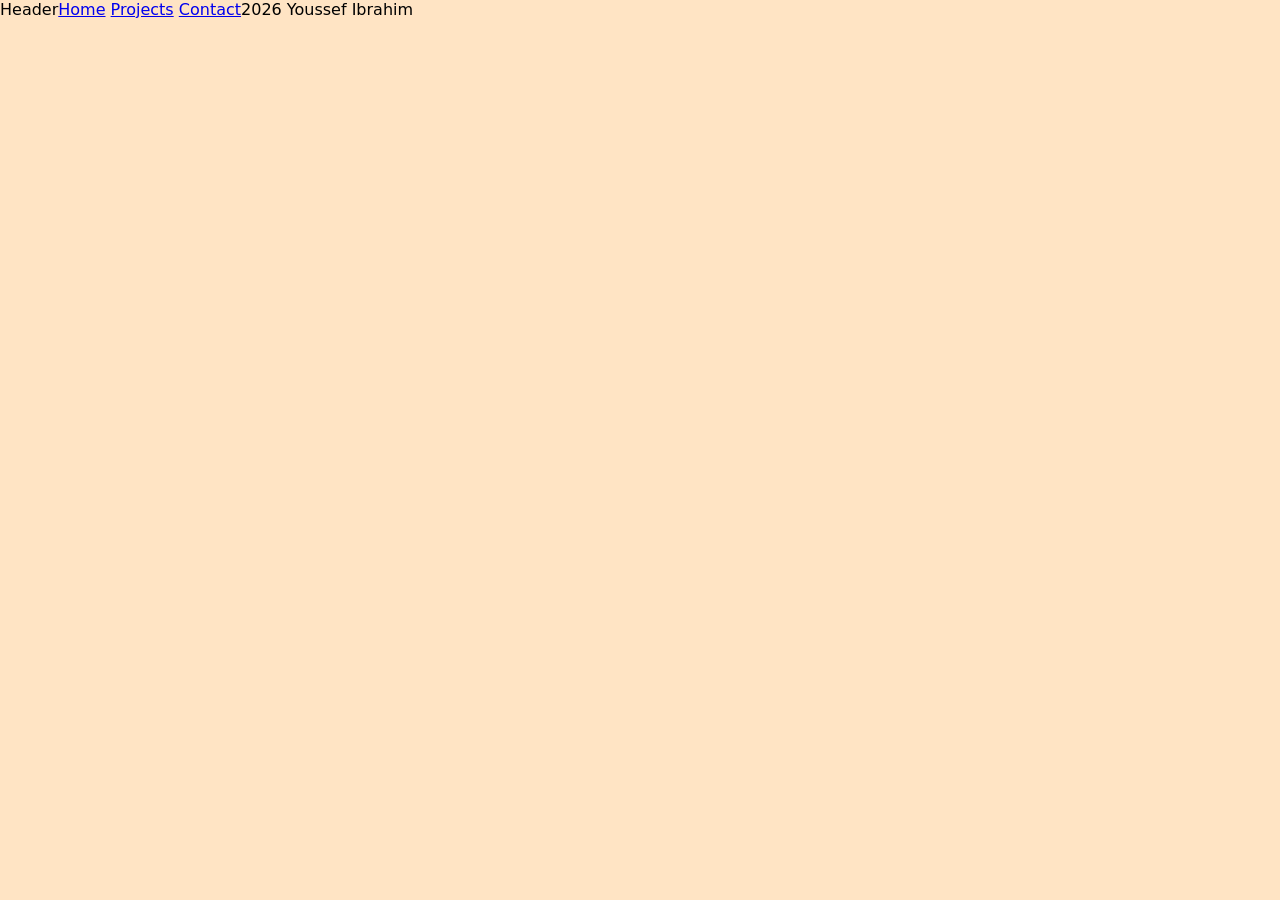
==== contact.html @ 68744c1d "Set up pages" ====
<!DOCTYPE html>
<html lang="en">
  
<head>
    <title>Contact Youssef</title>
    <meta charset="UTF-8">
    <meta name="viewport" content="width=device-width, initial-scale=1.0">
    <link href="style.css" rel="stylesheet">
</head>
  
<body>
    <header>
        Header
    </header>

    <nav>
        <a href="index.html">Home</a>
        <a href="projects.html">Projects</a>
        <a href="contact.html">Contact</a>
    </nav>
    
    <main>

    </main>

    <footer>
        2026 Youssef Ibrahim
    </footer>
</body>
  
</html>
---- style.css ----
body {
    margin: 0;
    padding: 0;
    box-sizing: border-box;
    font-family: 'Times New Roman', Times, serif;
    background-color:bisque;
    display: flex
}

body {
    font-family: system-ui, -apple-system, sans-serif;
}
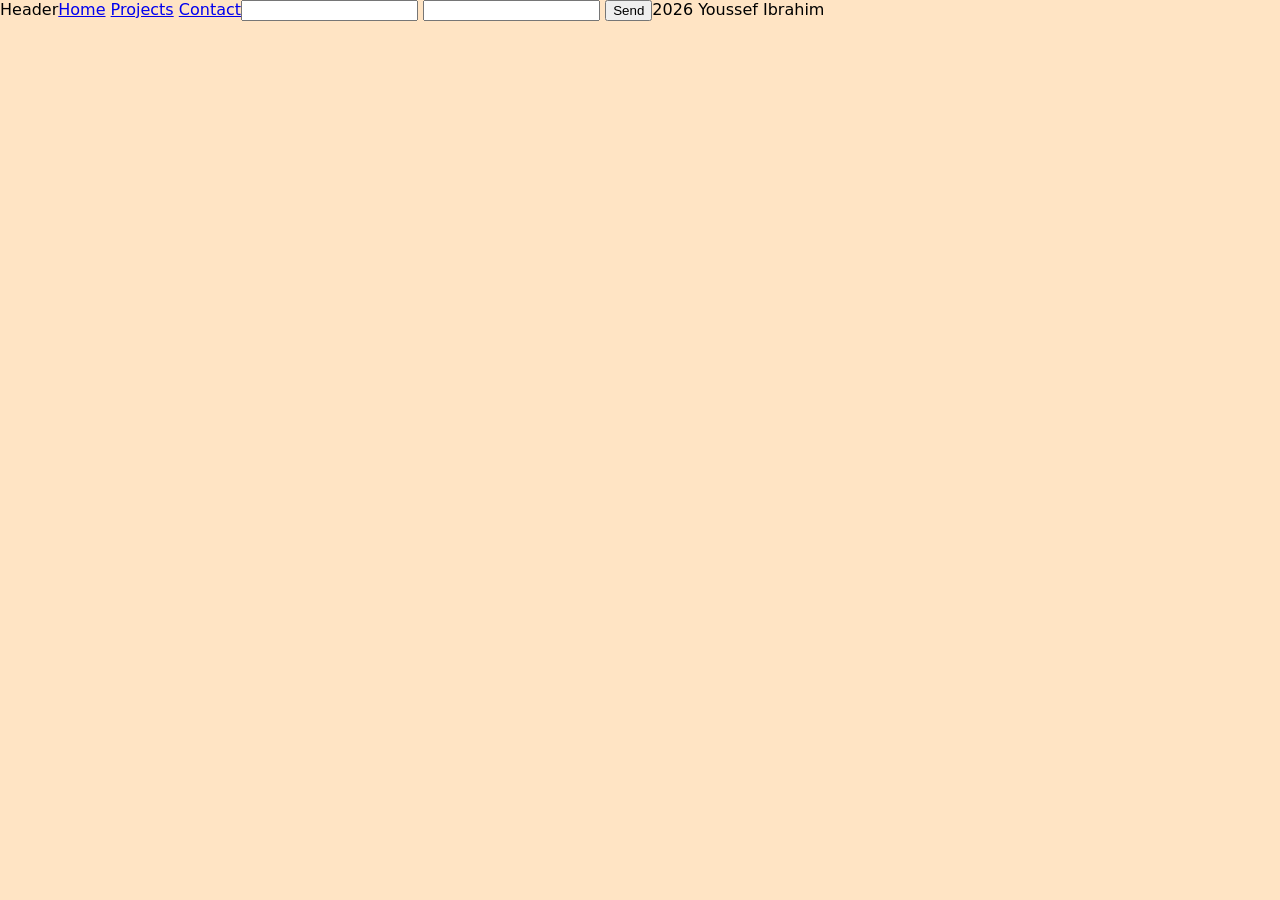
==== commit 99da9fb3: "Update contact.html" ====
--- a/contact.html
+++ b/contact.html
@@ -20,7 +20,11 @@
     </nav>
     
     <main>
-
+        <form action="https://formsubmit.co/youssefml.ibrahim@gmail.com" method="POST">
+            <input type="text" name="name" required>
+            <input type="email" name="email" required>
+            <button type="submit">Send</button>
+        </form>
     </main>
 
     <footer>
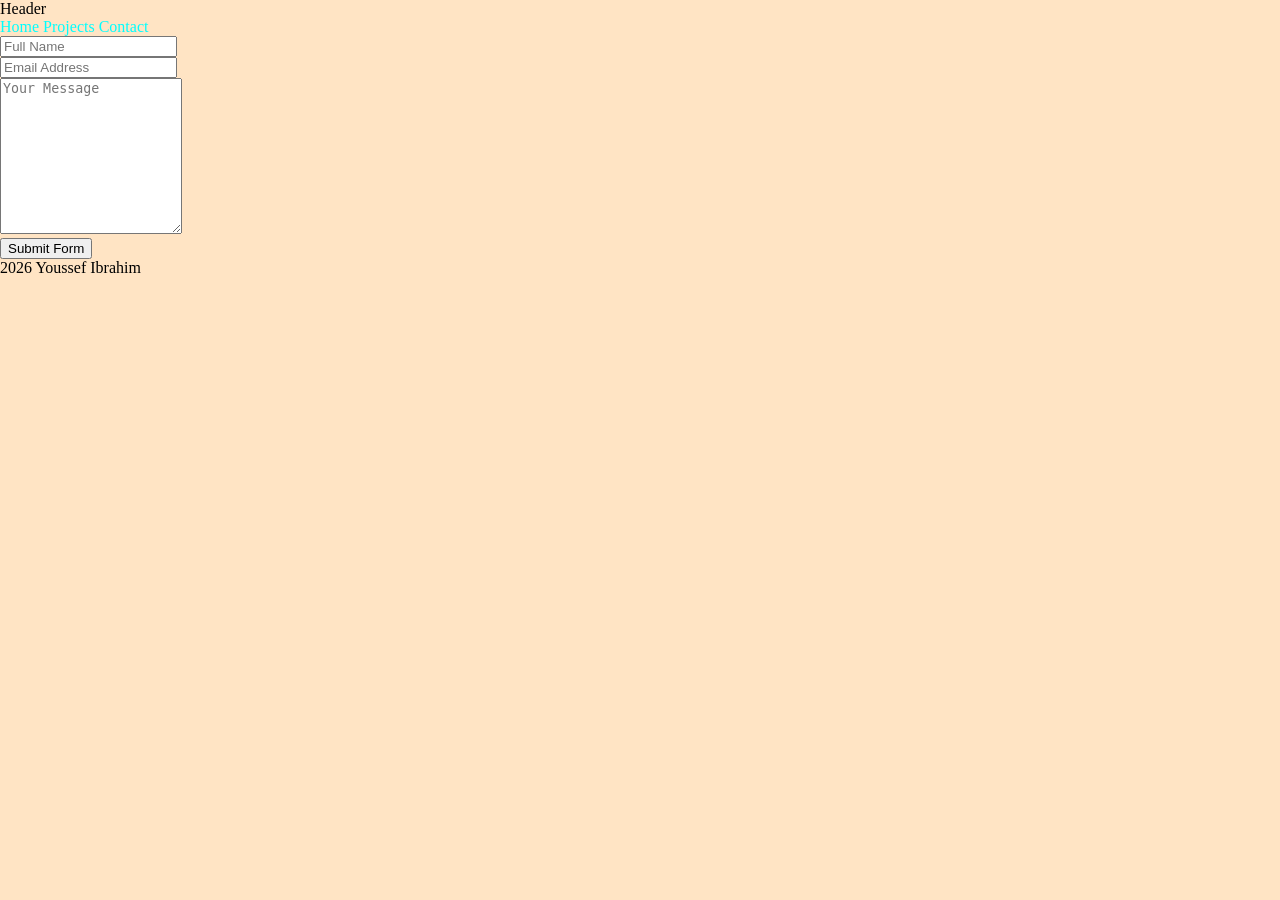
==== commit ea33c620: "Update contact.html" ====
--- a/contact.html
+++ b/contact.html
@@ -20,10 +20,21 @@
     </nav>
     
     <main>
-        <form action="https://formsubmit.co/youssefml.ibrahim@gmail.com" method="POST">
-            <input type="text" name="name" required>
-            <input type="email" name="email" required>
-            <button type="submit">Send</button>
+        <form target="_blank" action="https://formsubmit.co/your@email.com" method="POST">
+            <div class="form-group">
+            <div class="form-row">
+                <div class="col">
+                <input type="text" name="name" class="form-control" placeholder="Full Name" required>
+                </div>
+                <div class="col">
+                <input type="email" name="email" class="form-control" placeholder="Email Address" required>
+                </div>
+            </div>
+            </div>
+            <div class="form-group">
+            <textarea placeholder="Your Message" class="form-control" name="message" rows="10" required></textarea>
+            </div>
+            <button type="submit" class="btn btn-lg btn-dark btn-block">Submit Form</button>
         </form>
     </main>
 
--- a/style.css
+++ b/style.css
@@ -4,9 +4,23 @@
     box-sizing: border-box;
     font-family: 'Times New Roman', Times, serif;
     background-color:bisque;
-    display: flex
+    display: flex;
+    flex-direction: column;
 }
 
-body {
-    font-family: system-ui, -apple-system, sans-serif;
+a {
+    color:aqua;
+    text-decoration: none;
 }
+
+a:hover {
+    text-decoration: underline;
+}
+
+.navbar {
+    text-align: center;
+    padding: 12px;
+    
+}
+
+/* To add: About me, Project entry */
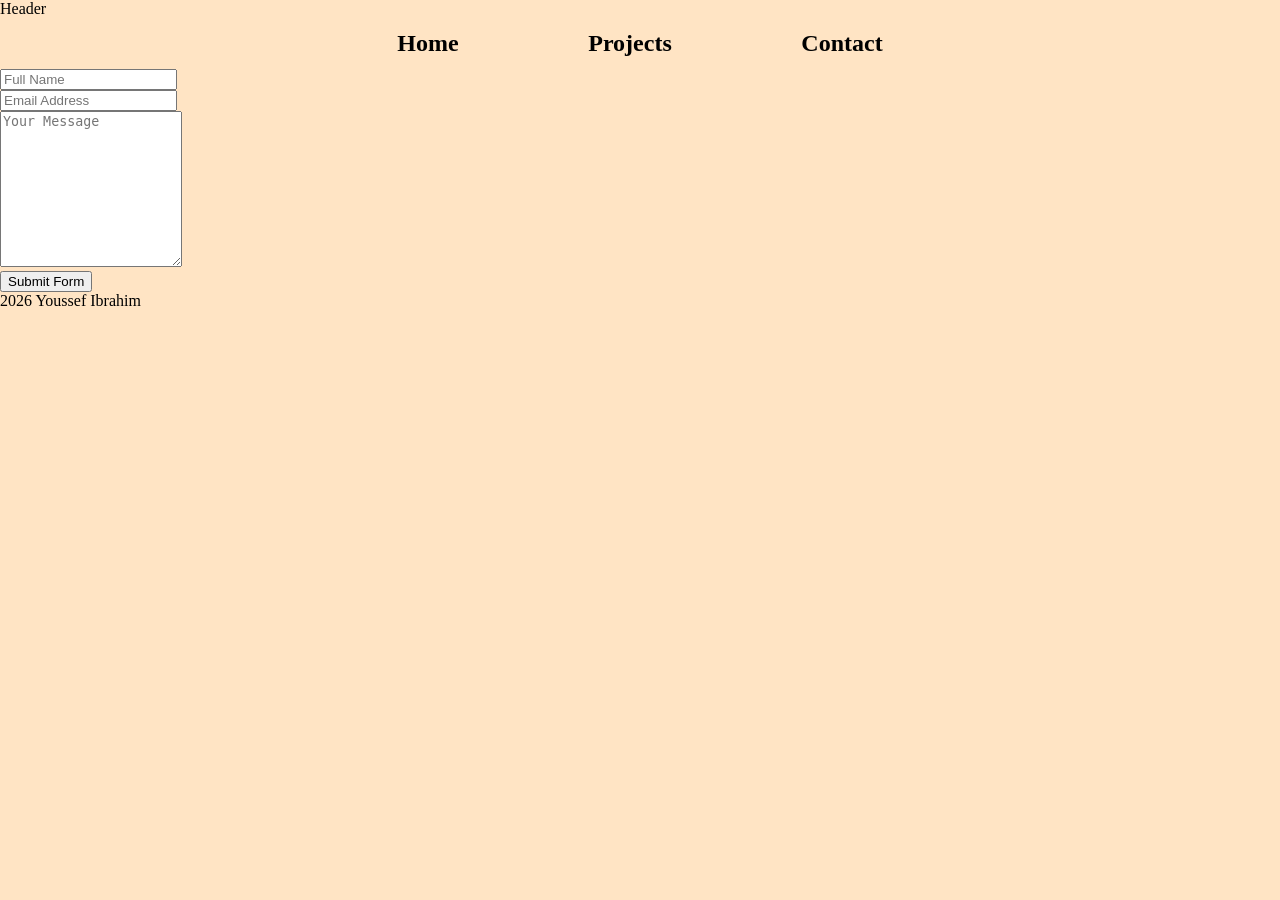
==== commit 3f4679d1: "Add navbar styling" ====
--- a/contact.html
+++ b/contact.html
@@ -13,7 +13,7 @@
         Header
     </header>
 
-    <nav>
+    <nav class="navbar">
         <a href="index.html">Home</a>
         <a href="projects.html">Projects</a>
         <a href="contact.html">Contact</a>
--- a/style.css
+++ b/style.css
@@ -9,7 +9,8 @@
 }
 
 a {
-    color:aqua;
+    color: black;
+    font-weight: bold;
     text-decoration: none;
 }
 
@@ -20,7 +21,14 @@
 .navbar {
     text-align: center;
     padding: 12px;
-    
+    align-items: center;
 }
 
+.navbar a {
+    padding-left: 5%;
+    padding-right: 5%;
+    font-size: x-large;
+}
+
+
 /* To add: About me, Project entry */
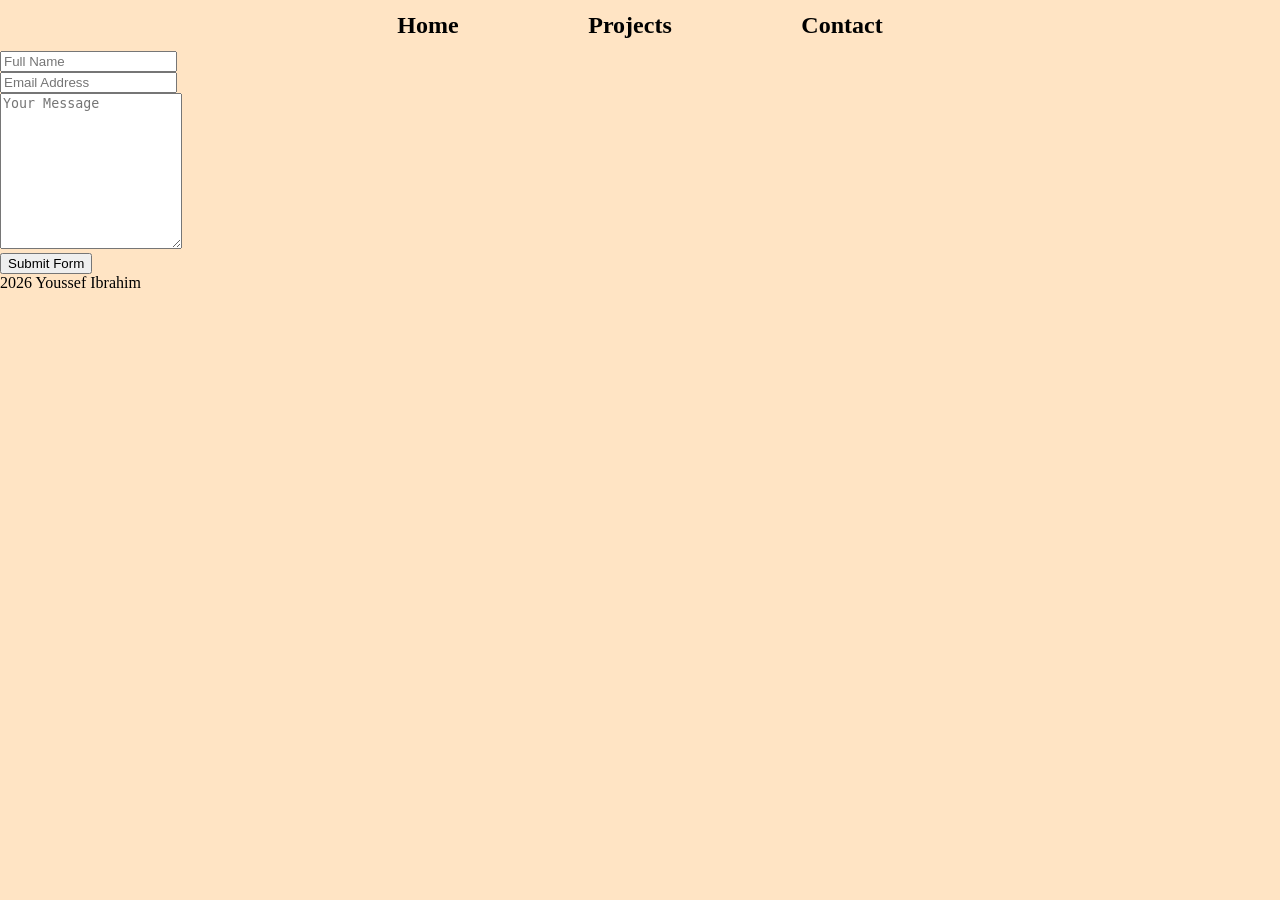
==== commit 10084f6e: "Remove temp header" ====
--- a/contact.html
+++ b/contact.html
@@ -9,10 +9,6 @@
 </head>
   
 <body>
-    <header>
-        Header
-    </header>
-
     <nav class="navbar">
         <a href="index.html">Home</a>
         <a href="projects.html">Projects</a>
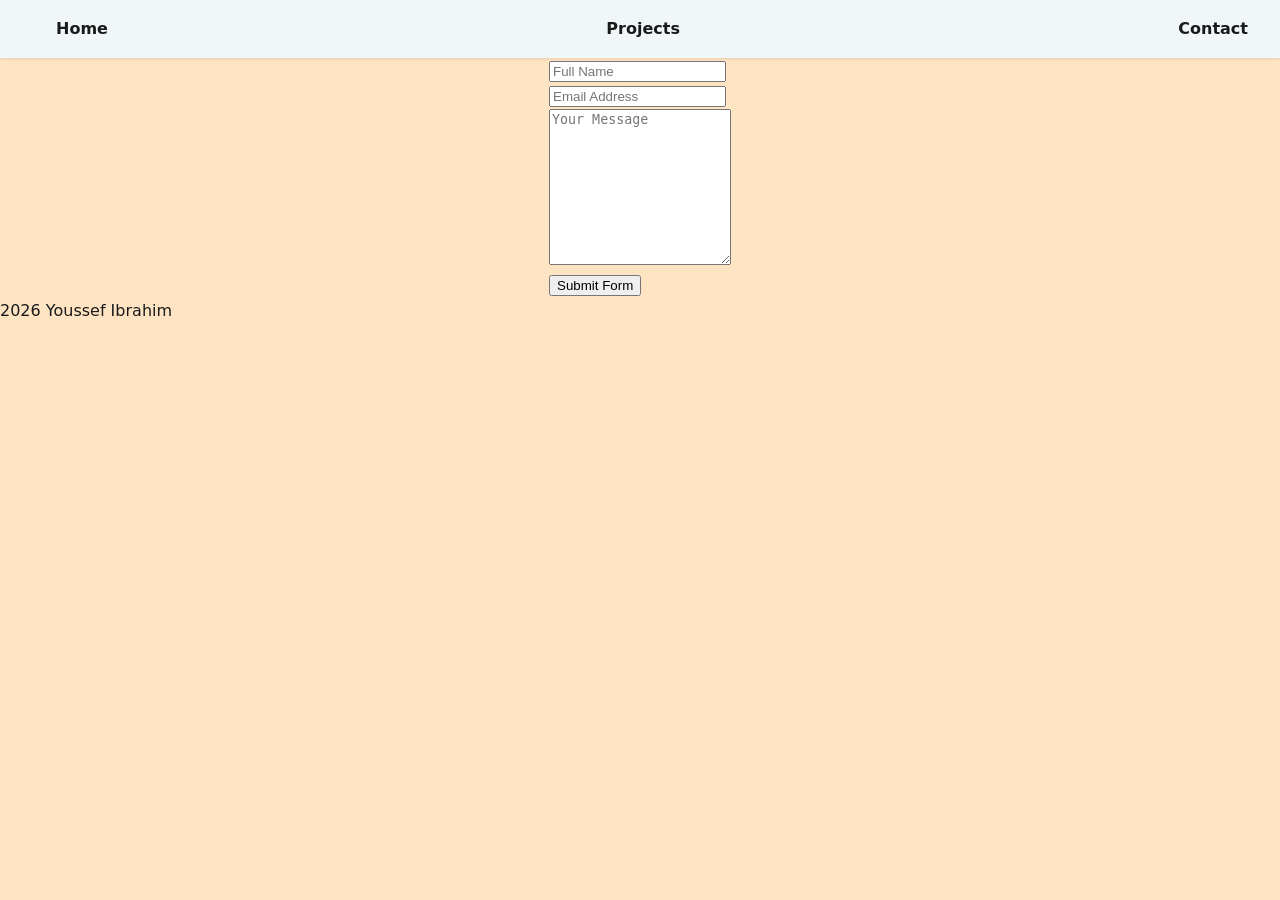
==== commit ed428f05: "Add centered styling to contact form" ====
--- a/contact.html
+++ b/contact.html
@@ -15,7 +15,7 @@
         <a href="contact.html">Contact</a>
     </nav>
     
-    <main>
+    <main style="display: flex; justify-content: center;">
         <form target="_blank" action="https://formsubmit.co/your@email.com" method="POST">
             <div class="form-group">
             <div class="form-row">
--- a/style.css
+++ b/style.css
@@ -2,33 +2,86 @@
     margin: 0;
     padding: 0;
     box-sizing: border-box;
-    font-family: 'Times New Roman', Times, serif;
-    background-color:bisque;
+    font-family: 'Inter', system-ui, sans-serif;
+    background-color: bisque;
+    color: #1a1a1a;
+    line-height: 1.6;
     display: flex;
     flex-direction: column;
 }
 
+h2 {
+    text-align: center;
+    font-weight: bold;
+}
 a {
-    color: black;
-    font-weight: bold;
+    color: #1a1a1a;
+    font-weight: 600;
     text-decoration: none;
+    position: relative;
+    transition: color 0.2s;
 }
 
 a:hover {
-    text-decoration: underline;
+    color: #2563eb;
 }
 
 .navbar {
-    text-align: center;
-    padding: 12px;
+    display: flex;
     align-items: center;
+    justify-content: space-between;
+    padding: 16px 32px;
+    background-color: rgba(240, 248, 255, 0.9);
+    backdrop-filter: blur(8px);
+    box-shadow: 0 1px 3px rgba(0, 0, 0, 0.1);
+    position: sticky;
+    top: 0;
+    z-index: 50;
+}
+
+.navbar h1 {
+    font-size: 1.5rem;
+    font-weight: 800;
+    letter-spacing: -0.02em;
+    margin: 0;
 }
 
 .navbar a {
-    padding-left: 5%;
-    padding-right: 5%;
-    font-size: x-large;
+    margin-left: 24px;
+    font-size: 1rem;
 }
 
+.navbar a::after {
+    content: '';
+    position: absolute;
+    bottom: -4px;
+    left: 0;
+    width: 0;
+    height: 2px;
+    background: #2563eb;
+    transition: width 0.2s;
+}
 
-/* To add: About me, Project entry */
+.navbar a:hover::after {
+    width: 100%;
+}
+
+/* To add: About me, Project entry, Contact form */
+.project {
+    background-color: #333;
+    padding: 20px;
+    margin: 20px auto;
+    border-radius: 10px;
+    box-shadow: 0 4px 8px rgba(0, 0, 0, 0.5);
+    max-width: 900px;
+    color: #e5e5e5;
+}
+
+.project h3 {
+    color: #ff9505;
+    margin-bottom: 10px;
+}
+
+.project p {
+    line-height: 1.6;
+}
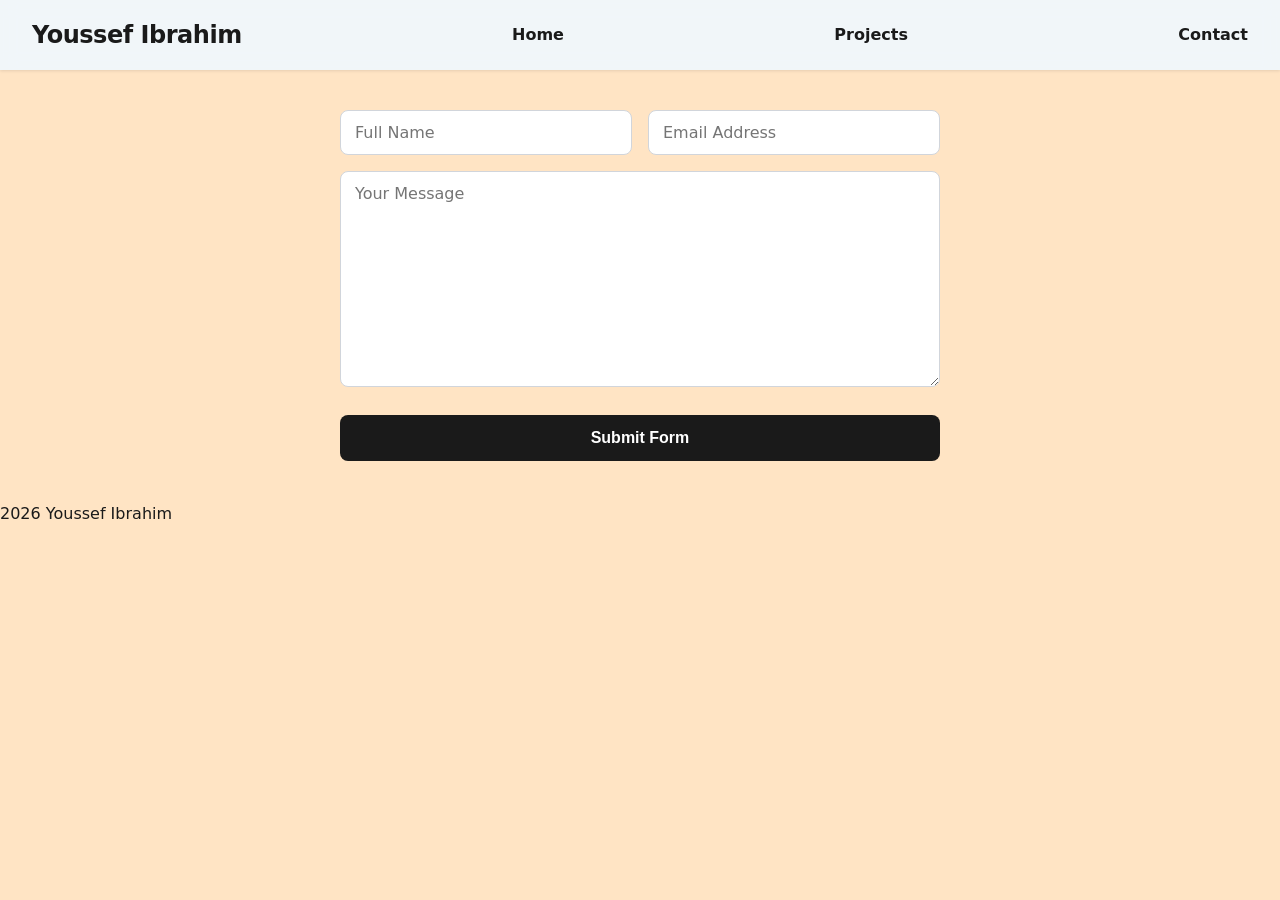
==== commit 7ebe6ace: "Standardize headers" ====
--- a/contact.html
+++ b/contact.html
@@ -10,6 +10,7 @@
   
 <body>
     <nav class="navbar">
+        <h1>Youssef Ibrahim</h1>
         <a href="index.html">Home</a>
         <a href="projects.html">Projects</a>
         <a href="contact.html">Contact</a>
--- a/style.css
+++ b/style.css
@@ -78,10 +78,69 @@
 }
 
 .project h3 {
-    color: #ff9505;
+    color: #3b82f6;
     margin-bottom: 10px;
+    text-align: center;
 }
 
 .project p {
     line-height: 1.6;
+    text-align: center;
+}
+
+form {
+    max-width: 600px;
+    width: 100%;
+    padding: 40px;
+    border-radius: 16px;
+    align-self: center;
+}
+
+.form-row {
+    display: flex;
+    gap: 16px;
+    margin-bottom: 16px;
+}
+
+.col {
+    flex: 1;
+}
+
+.form-control {
+    width: 100%;
+    padding: 12px 14px;
+    border: 1px solid #d1d5db;
+    border-radius: 8px;
+    font-family: inherit;
+    font-size: 1rem;
+    box-sizing: border-box;
+    transition: border-color 0.2s, box-shadow 0.2s;
+}
+
+.form-control:focus {
+    outline: none;
+    border-color: #2563eb;
+    box-shadow: 0 0 0 3px rgba(37, 99, 235, 0.15);
+}
+
+textarea.form-control {
+    resize: vertical;
+    margin-bottom: 20px;
+}
+
+.btn-dark {
+    width: 100%;
+    padding: 14px;
+    background-color: #1a1a1a;
+    color: #ffffff;
+    border: none;
+    border-radius: 8px;
+    font-weight: 600;
+    font-size: 1rem;
+    cursor: pointer;
+    transition: background-color 0.2s;
+}
+
+.btn-dark:hover {
+    background-color: #333333;
 }
